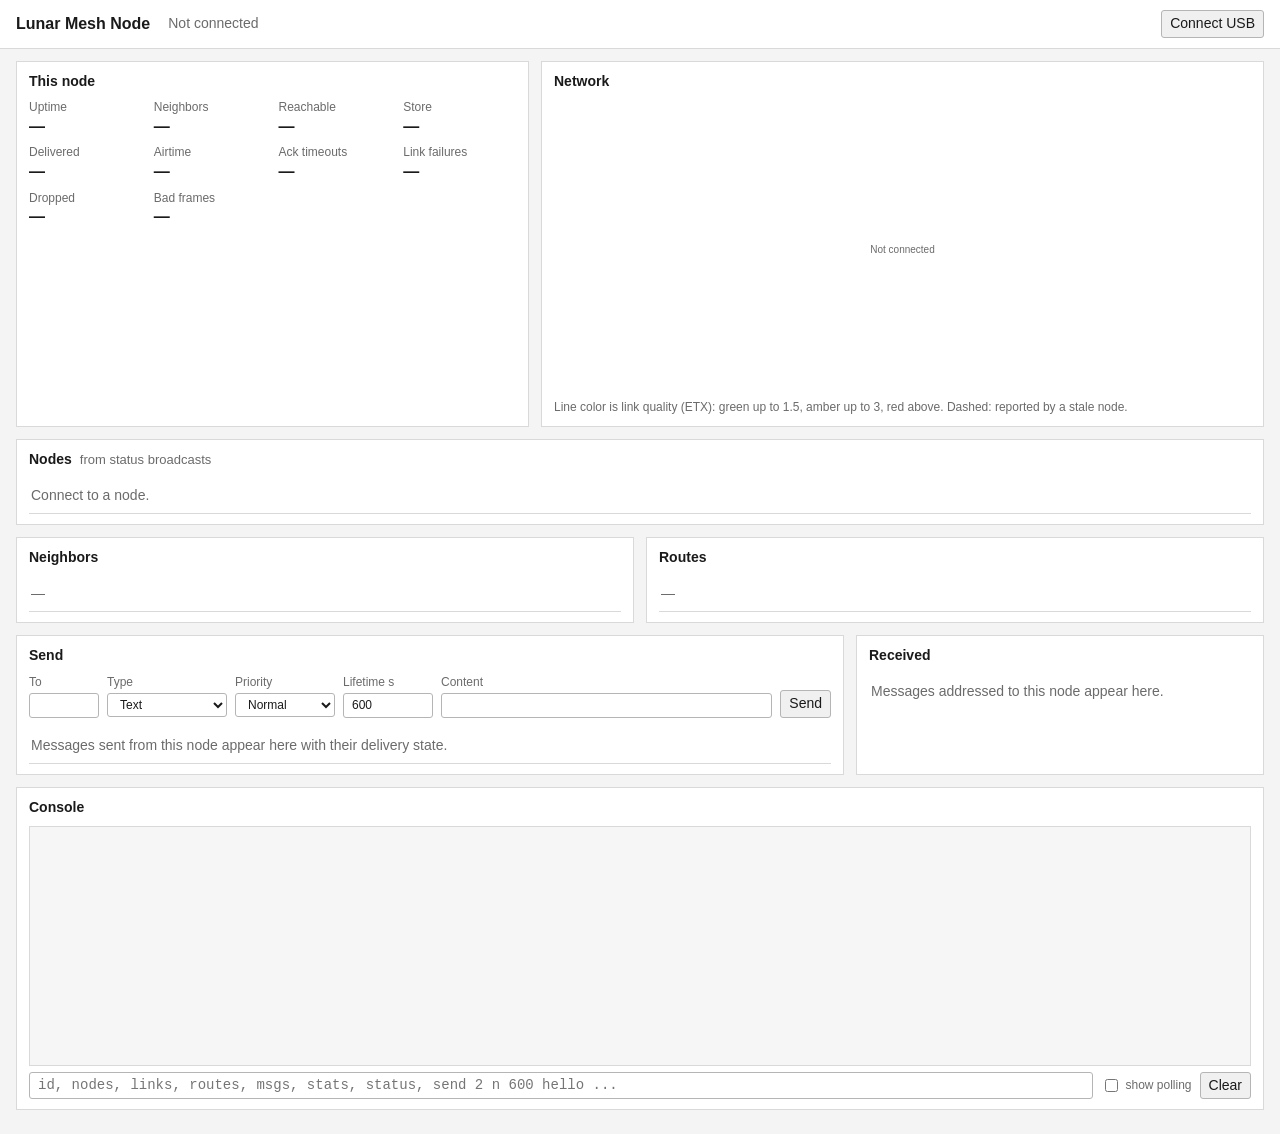
==== index.html @ b84b807c "Updated Responsiveness of Simulated Node Plugin and Kill Behavior" ====
<!doctype html>
<!-- Node interface: talks the mesh-network line protocol over USB serial (Web Serial) or to the simulator bridge in serve.py. -->
<html lang="en">
<head>
<meta charset="utf-8">
<meta name="viewport" content="width=device-width, initial-scale=1">
<title>Lunar Mesh Node</title>
<link rel="icon" href="data:,">
<style>
:root {
  --bg: #f4f4f4; --panel: #ffffff; --panel-2: #f6f6f6; --line: #d9d9d9;
  --text: #1a1a1a; --muted: #6b6b6b; --accent: #1f5fbf;
  --good: #1e8a4c; --fair: #a86f00; --poor: #c62f2f; --stale: #9a9a9a;
  --mono: Consolas, "Cascadia Mono", monospace;
}
* { box-sizing: border-box; }
body { margin: 0; background: var(--bg); color: var(--text); font: 14px/1.4 "Segoe UI", Arial, sans-serif; }
header { display: flex; flex-wrap: wrap; align-items: center; gap: 10px 18px; padding: 10px 16px; background: var(--panel); border-bottom: 1px solid var(--line); }
header h1 { font-size: 16px; margin: 0; }
.ident { display: flex; gap: 16px; flex-wrap: wrap; color: var(--muted); }
.ident b { color: var(--text); }
.spacer { flex: 1; }
button, select, input { font: inherit; color: var(--text); background: #fff; border: 1px solid #b5b5b5; border-radius: 3px; padding: 3px 8px; }
button { cursor: pointer; background: #f0f0f0; }
button:hover:not(:disabled) { background: #e6e6e6; }
button:disabled { opacity: .5; cursor: default; }
#conn { color: var(--muted); }
#conn.on { color: var(--good); font-weight: 600; }
main { display: grid; grid-template-columns: repeat(12, 1fr); gap: 12px; padding: 12px 16px 24px; }
section { background: var(--panel); border: 1px solid var(--line); padding: 10px 12px; min-width: 0; }
section h2 { font-size: 14px; margin: 0 0 8px; display: flex; align-items: baseline; gap: 8px; }
section h2 .count, section h2 .note { font-weight: normal; color: var(--muted); font-size: 13px; }
.c4 { grid-column: span 4; } .c5 { grid-column: span 5; } .c6 { grid-column: span 6; }
.c7 { grid-column: span 7; } .c8 { grid-column: span 8; } .c12 { grid-column: span 12; }
@media (max-width: 1000px) { main > section { grid-column: span 12; } }
.kv { display: grid; grid-template-columns: repeat(auto-fill, minmax(110px, 1fr)); gap: 6px 12px; }
.kv span { display: block; color: var(--muted); font-size: 12px; }
.kv b { font-size: 16px; font-variant-numeric: tabular-nums; }
.scroll { overflow-x: auto; }
table { width: 100%; border-collapse: collapse; font-variant-numeric: tabular-nums; }
th, td { text-align: left; padding: 4px 8px; border-bottom: 1px solid var(--line); white-space: nowrap; }
th { color: var(--muted); font-weight: normal; font-size: 12px; }
td.wrap { white-space: normal; word-break: break-word; }
tr.stale td { color: var(--stale); }
.empty { color: var(--muted); padding: 8px 2px; }
.badge { display: inline-block; padding: 0 5px; font-size: 12px; border: 1px solid var(--line); border-radius: 3px; margin-right: 4px; }
.good { color: var(--good); } .fair { color: var(--fair); } .poor { color: var(--poor); } .muted { color: var(--muted); }
.b-good { border-color: var(--good); color: var(--good); }
.b-fair { border-color: var(--fair); color: var(--fair); }
.b-poor { border-color: var(--poor); color: var(--poor); }
#map { width: 100%; height: 300px; display: block; }
#map text { fill: var(--text); font-size: 12px; text-anchor: middle; dominant-baseline: central; }
#map .lbl { fill: var(--muted); font-size: 10px; }
#map .hit { cursor: pointer; }
#map .hit:hover circle { stroke-width: 4; fill: #eef3fb; }
form.send { display: grid; grid-template-columns: 70px 120px 100px 90px 1fr auto; gap: 8px; margin-bottom: 10px; }
form.send label { display: flex; flex-direction: column; font-size: 12px; color: var(--muted); gap: 2px; }
form.send input, form.send select { width: 100%; }
form.send .go { align-self: end; }
@media (max-width: 700px) { form.send { grid-template-columns: 1fr 1fr; } }
.inbox { max-height: 320px; overflow-y: auto; }
.inbox .m { border-bottom: 1px solid var(--line); padding: 6px 0; }
.inbox .meta { color: var(--muted); font-size: 12px; }
.inbox .body { word-break: break-word; }
.inbox .hex { font-family: var(--mono); font-size: 12px; }
#log { height: 240px; overflow-y: auto; font: 12px/1.4 var(--mono); background: var(--panel-2); border: 1px solid var(--line); padding: 6px 8px; }
#log div { white-space: pre-wrap; word-break: break-all; }
#log .ev { color: var(--accent); }
#log .tx { color: var(--text); font-weight: 600; }
#log .err { color: var(--poor); }
#log .row { color: var(--muted); }
.console-bar { display: flex; gap: 8px; margin-top: 6px; align-items: center; }
.console-bar input[type=text] { flex: 1; font-family: var(--mono); }
.console-bar label { color: var(--muted); font-size: 12px; display: flex; gap: 4px; align-items: center; }
#banner, #down { display: none; grid-column: span 12; background: #fff4f4; border: 1px solid var(--poor); color: var(--poor); padding: 8px 12px; }
#simbar { display: none; grid-column: span 12; }
#simbar .nodes { display: flex; flex-wrap: wrap; gap: 6px; }
#simbar .sn { display: flex; align-items: center; gap: 4px; border: 1px solid var(--line); padding: 3px 4px 3px 8px; }
#simbar .sn.dead b { color: var(--poor); text-decoration: line-through; }
#simbar .sn.att { border-color: var(--accent); }
#simbar button { padding: 1px 6px; font-size: 12px; }
#simbar .cut { display: flex; flex-wrap: wrap; gap: 6px; align-items: center; margin-top: 8px; color: var(--muted); font-size: 12px; }
#simbar .cut input { width: 60px; }
</style>
</head>
<body>
<header>
  <h1>Lunar Mesh Node</h1>
  <span id="conn"><span id="conn-text">Not connected</span></span>
  <div class="ident" id="ident"></div>
  <div class="spacer"></div>
  <button id="btn-usb">Connect USB</button>
  <button id="btn-sim" hidden>Simulator</button>
  <button id="btn-close" hidden>Disconnect</button>
</header>

<main>
  <div id="banner"></div>
  <div id="down"></div>

  <section id="simbar">
    <h2>Simulator <span class="note">plug into any node (or click it on the map), or kill one to watch the mesh route around it</span></h2>
    <div class="nodes" id="sim-nodes"></div>
    <div class="cut">Link
      <input id="cut-a" type="number" min="1" max="254" placeholder="a">
      <input id="cut-b" type="number" min="1" max="254" placeholder="b">
      <button id="btn-cut">Cut</button>
      <button id="btn-join">Join</button>
      <span id="sim-links"></span>
    </div>
  </section>

  <section class="c5">
    <h2>This node <span id="self-state"></span></h2>
    <div class="kv" id="self"></div>
    <div class="scroll" style="margin-top:12px"><table id="frames"></table></div>
  </section>

  <section class="c7">
    <h2>Network <span class="count" id="net-count"></span></h2>
    <svg id="map" role="img" aria-label="Network map"></svg>
    <div class="note muted" style="font-size:12px"><span id="map-hint"></span>Line color is link quality (ETX): green up to 1.5, amber up to 3, red above. Dashed: reported by a stale node.</div>
  </section>

  <section class="c12">
    <h2>Nodes <span class="note">from status broadcasts</span></h2>
    <div class="scroll"><table id="nodes"></table></div>
  </section>

  <section class="c6">
    <h2>Neighbors <span class="count" id="nb-count"></span></h2>
    <div class="scroll"><table id="links"></table></div>
  </section>

  <section class="c6">
    <h2>Routes <span class="count" id="rt-count"></span></h2>
    <div class="scroll"><table id="routes"></table></div>
  </section>

  <section class="c8">
    <h2>Send</h2>
    <form class="send" id="send">
      <label>To<input id="f-dest" type="number" min="1" max="254" list="known" required></label>
      <label>Type<select id="f-type"><option value="text">Text</option><option value="cmd">Command</option><option value="tel">Telemetry (hex)</option></select></label>
      <label>Priority<select id="f-prio"><option value="u">Urgent</option><option value="n" selected>Normal</option><option value="r">Routine</option></select></label>
      <label>Lifetime s<input id="f-life" type="number" min="1" value="600" required></label>
      <label>Content<input id="f-text" type="text" maxlength="200" autocomplete="off" required></label>
      <button class="go" type="submit">Send</button>
    </form>
    <datalist id="known"></datalist>
    <div class="scroll"><table id="sent"></table></div>
  </section>

  <section class="c4">
    <h2>Received <span class="count" id="rx-count"></span></h2>
    <div class="inbox" id="inbox"></div>
  </section>

  <section class="c12">
    <h2>Console</h2>
    <div id="log"></div>
    <div class="console-bar">
      <input type="text" id="cmd" placeholder="id, nodes, links, routes, msgs, stats, status, send 2 n 600 hello ..." autocomplete="off">
      <label><input type="checkbox" id="show-poll"> show polling</label>
      <button id="btn-clear">Clear</button>
    </div>
  </section>
</main>

<script>
"use strict";
const $ = id => document.getElementById(id);
const REFRESH_MS = 5000;
const FRAME_TYPES = ["HELLO", "DATA", "HOP_ACK", "STATUS", "ROUTE_REQ"];
const FLAGS = [[1, "low battery", "poor"], [2, "store > 75 %", "fair"], [4, "radio fault", "poor"], [8, "rebooted", "fair"], [16, "no neighbors", "poor"]];
const STATE_CLASS = { queued: "", transmitted: "b-fair", delivered: "b-good", expired: "b-poor", failed: "b-poor" };
const BW_KHZ = { 7: "125 kHz", 8: "250 kHz", 9: "500 kHz" };

let transport = null;
let speed = 1;
let st;

function fresh() {
  return {
    ident: null, radio: null, links: [], routes: [], nodes: [], msgs: [], stats: null,
    sent: new Map(), inbox: [], storeDepth: null, clock: null, sim: null, down: false,
  };
}
st = fresh();
let simIds = new Set();  // every simulator node seen this connection, so killed nodes stay on screen

/* Live state the attached node reports; cleared when the simulator kills it. */
function clearLive() {
  Object.assign(st, { links: [], routes: [], nodes: [], msgs: [], stats: null, storeDepth: null });
}

/* Take in a simulator @topo reply and track whether the attached node is alive. */
function noteSim(topo) {
  topo.alive.forEach(id => simIds.add(id));
  topo.links.forEach(([a, b]) => { simIds.add(a); simIds.add(b); });
  const down = !topo.alive.includes(topo.attached);
  if (st.down && !down) {
    st = Object.assign(fresh(), { sim: topo });  // revived: the node restarted with empty tables
    $("log").innerHTML = "";
    log(`node ${topo.attached} revived`, "ev");
  } else {
    if (down && !st.down) { clearLive(); log(`node ${topo.attached} is down`, "err"); }
    st.sim = topo;
  }
  st.down = down;
}
function simNodeIds() {
  return [...simIds].filter(x => Number.isInteger(x) && x > 0 && x < 255).sort((a, b) => a - b);
}

/* Node clock: the latest event time plus elapsed wall time. */
function nodeNow() {
  if (!st.clock) return null;
  return st.clock.t + (performance.now() - st.clock.at) * speed;
}
function noteClock(t) {
  if (typeof t === "number") st.clock = { t, at: performance.now() };
}

/* Formatting */
const esc = s => String(s).replace(/[&<>"']/g, c => ({ "&": "&amp;", "<": "&lt;", ">": "&gt;", '"': "&quot;", "'": "&#39;" }[c]));
function etxClass(e) {
  if (e === "inf" || e === undefined || e === null) return "poor";
  return e <= 1.5 ? "good" : e <= 3 ? "fair" : "poor";
}
const etxText = e => e === "inf" ? "∞" : Number(e).toFixed(2);
function ago(ms) {
  const now = nodeNow();
  if (now === null || ms === undefined) return "—";
  const s = Math.max(0, Math.round((now - ms) / 1000));
  return s < 90 ? `${s} s ago` : s < 5400 ? `${Math.round(s / 60)} min ago` : `${Math.round(s / 3600)} h ago`;
}
function duration(s) {
  if (s === null || s === undefined) return "—";
  s = Math.floor(s);
  const d = Math.floor(s / 86400), h = Math.floor(s % 86400 / 3600), m = Math.floor(s % 3600 / 60);
  return d ? `${d} d ${h} h` : h ? `${h} h ${m} min` : m ? `${m} min ${s % 60} s` : `${s} s`;
}
const volts = mv => mv ? (mv / 1000).toFixed(2) + " V" : "—";
const pct = q => Math.round(q / 255 * 100) + " %";
const clockText = () => new Date().toLocaleTimeString([], { hour12: false });

/* Console log */
function log(text, cls) {
  const box = $("log");
  const atBottom = box.scrollTop + box.clientHeight >= box.scrollHeight - 4;
  const div = document.createElement("div");
  if (cls) div.className = cls;
  div.textContent = `${clockText()}  ${text}`;
  box.appendChild(div);
  while (box.childElementCount > 600) box.firstChild.remove();
  if (atBottom) box.scrollTop = box.scrollHeight;
}

/* Command queue: one command on the wire at a time; dump rows collect until the end line. */
const queue = [];
let pending = null;
function command(line, quiet = true) {
  return new Promise((resolve, reject) => {
    queue.push({ line, quiet, resolve, reject });
    pump();
  });
}
function pump() {
  if (pending || !queue.length || !transport) return;
  pending = queue.shift();
  pending.rows = [];
  pending.timer = setTimeout(() => finish(new Error(`no reply to "${pending.line}"`)), 4000);
  if (!pending.quiet || $("show-poll").checked) log("> " + pending.line, "tx");
  transport.send(pending.line).catch(e => finish(e));
}
function finish(err, result) {
  const p = pending;
  if (!p) return;
  pending = null;
  clearTimeout(p.timer);
  if (err) p.reject(err); else p.resolve(result);
  pump();
}
function dropQueue() {
  if (pending) finish(new Error("disconnected"));
  while (queue.length) queue.shift().reject(new Error("disconnected"));
}

function onLine(raw) {
  let o;
  try { o = JSON.parse(raw); } catch { log(raw); return; }
  if (o.ev) {
    log(raw, o.ev === "error" || (o.ev === "radio" && o.state === "error") ? "err" : "ev");
    onEvent(o);
    return;
  }
  const show = pending && (!pending.quiet || $("show-poll").checked);
  if (show || !pending) log(raw, o.ok === false ? "err" : "row");
  if (!pending) return;
  if ("end" in o) finish(null, { rows: pending.rows, truncated: !!o.truncated });
  else if ("ok" in o) finish(null, o);
  else pending.rows.push(o);
}

/* Events */
let refreshSoon = null;
function scheduleRefresh() {
  if (refreshSoon) return;
  refreshSoon = setTimeout(() => { refreshSoon = null; refresh(); }, 800);
}

function onEvent(e) {
  noteClock(e.t);
  switch (e.ev) {
    case "boot":
      st = Object.assign(fresh(), { sim: st.sim });
      $("banner").style.display = "none";
      start();
      return;
    case "error":
      showBanner(`Node reported an error: ${e.what || "unknown"}`);
      break;
    case "radio":
      st.radio = e;
      if (e.state === "error") showBanner(`Radio error: ${e.cmd || ""} → ${e.reply || ""}`);
      renderIdent();
      break;
    case "msg": {
      const key = `${e.origin}:${e.id}`;
      const m = st.sent.get(key) || { origin: e.origin, id: e.id };
      Object.assign(m, { dest: e.dest, type: e.type, prio: e.prio, state: e.state, reason: e.reason, result: e.result, at: clockText() });
      st.sent.set(key, m);
      renderSent();
      scheduleRefresh();
      break;
    }
    case "rx":
      st.inbox.unshift({ ...e, at: clockText() });
      if (st.inbox.length > 200) st.inbox.pop();
      renderInbox();
      break;
    case "store":
      st.storeDepth = e.depth;
      renderSelf();
      break;
    default:
      scheduleRefresh();
  }
}

function showBanner(text) {
  $("banner").textContent = text;
  $("banner").style.display = "block";
}

/* Polling */
let refreshing = false, refreshAgain = false;
async function dump(line) {
  const res = await command(line);
  if (!res.rows) throw new Error(`${line}: ${res.reason || "no rows"}`);
  return res.rows;
}
async function refresh() {
  if (!transport) return;
  if (refreshing) { refreshAgain = true; return; }
  refreshing = true;
  try {
    // Topology first: a killed node answers nothing else, and the controls must still update.
    if (st.sim) {
      const topo = await command("@topo");
      if (topo.ok) noteSim(topo);
    }
    if (st.down) { renderAll(); return; }
    if (!st.ident) {
      const id = await command("id");
      if (id.ok) { st.ident = id; renderIdent(); }
    }
    st.links = await dump("links");
    st.routes = await dump("routes");
    st.nodes = await dump("nodes");
    st.msgs = await dump("msgs");
    st.stats = (await dump("stats"))[0] || null;
    for (const r of st.msgs) {
      if (st.ident && r.origin === st.ident.id && r.role !== "relay") {
        const key = `${r.origin}:${r.id}`;
        const m = st.sent.get(key) || { origin: r.origin, id: r.id };
        Object.assign(m, { dest: r.dest, type: r.type, prio: r.prio, state: r.state, attempts: r.attempts, lifetime: r.lifetime_s });
        st.sent.set(key, m);
      }
    }
    renderAll();
  } catch (e) {
    if (transport) log(String(e.message || e), "err");
    if (st.sim) scheduleRefresh();  // e.g. killed mid-poll: the next pass sees it via @topo
  } finally {
    refreshing = false;
    if (refreshAgain && transport) { refreshAgain = false; setTimeout(refresh, 0); }
  }
}
setInterval(refresh, REFRESH_MS);
setInterval(() => { if (transport) { renderSelf(); renderNodes(); renderLinks(); } }, 1000);

function start() {
  renderAll();
  refresh();
}

/* Rendering */
function renderAll() {
  renderDown(); renderIdent(); renderSelf(); renderMap(); renderNodes(); renderLinks(); renderRoutes(); renderSent(); renderInbox(); renderSim(); renderKnown();
}

function renderDown() {
  const down = transport && st.down;
  $("down").style.display = down ? "block" : "none";
  if (down) $("down").textContent = `Node ${st.sim.attached} is down: it was killed in the simulator. Revive it, or click another node on the map to plug in.`;
  $("self-state").innerHTML = down ? '<span class="badge b-poor">down</span>' : "";
}

function renderIdent() {
  const parts = [];
  if (st.ident) {
    parts.push(`<span>Node <b>${st.ident.id}</b></span>`);
    if (st.ident.station) parts.push(`<span>Station <b>${esc(st.ident.station)}</b></span>`);
    parts.push(`<span>Network <b>${st.ident.net}</b></span>`);
  }
  if (st.radio) {
    const r = st.radio;
    if (r.state === "ready") {
      const mhz = r.band_hz ? (r.band_hz / 1e6).toFixed(3) + " MHz" : "";
      parts.push(`<span>Radio <b>${esc(r.driver)}</b> ${mhz} SF${r.sf} ${BW_KHZ[r.bw] || "BW" + r.bw} ${r.power_dbm} dBm</span>`);
    } else {
      parts.push(`<span>Radio <b class="poor">${esc(r.state)}</b></span>`);
    }
  }
  $("ident").innerHTML = parts.join("");
}

function renderSelf() {
  const s = st.stats;
  const now = nodeNow();
  const up = st.links.filter(l => l.up && l.bidir).length;
  const reach = st.routes.filter(r => !r.retracted).length;
  const held = st.msgs.filter(m => m.role !== "history").length;
  const tiles = [
    ["Uptime", now === null || st.down ? "—" : duration(now / 1000)],
    ["Neighbors", st.ident ? `${up}` : "—"],
    ["Reachable", st.ident ? `${reach}` : "—"],
    ["Store", st.storeDepth ?? (st.ident ? held : "—")],
    ["Delivered", s ? s.delivered : "—"],
    ["Airtime", s ? duration(s.airtime_ms / 1000) : "—"],
    ["Ack timeouts", s ? s.ack_timeouts : "—"],
    ["Link failures", s ? s.link_failures : "—"],
    ["Dropped", s ? s.evicted + s.expired + s.hop_limit_drops : "—"],
    ["Bad frames", s ? s.rx_bad_tag + s.rx_foreign + s.rx_malformed : "—"],
  ];
  $("self").innerHTML = tiles.map(([k, v]) => `<div><span>${k}</span><b>${esc(v)}</b></div>`).join("");
  if (!s) { $("frames").innerHTML = ""; return; }
  $("frames").innerHTML = `<tr><th>Frames</th>${FRAME_TYPES.map(t => `<th>${t}</th>`).join("")}</tr>` +
    `<tr><td>Sent</td>${FRAME_TYPES.map((_, i) => `<td>${s.tx_frames[i]}</td>`).join("")}</tr>` +
    `<tr><td>Received</td>${FRAME_TYPES.map((_, i) => `<td>${s.rx_frames[i]}</td>`).join("")}</tr>`;
}

/* True when the simulator says this node is killed. */
const simDead = id => !!(st.sim && st.sim.alive && !st.sim.alive.includes(id));

function flagBadges(f) {
  const out = FLAGS.filter(([bit]) => f & bit).map(([, name, c]) => `<span class="badge b-${c}">${name}</span>`);
  return out.length ? out.join("") : `<span class="muted">ok</span>`;
}

function renderNodes() {
  const rows = [...st.nodes].sort((a, b) => a.node - b.node);
  if (!rows.length) {
    $("nodes").innerHTML = `<tr><td class="empty">${transport ? st.down ? "Node is down." : "No status heard yet; each node broadcasts about once a minute." : "Connect to a node."}</td></tr>`;
    return;
  }
  $("nodes").innerHTML = `<tr><th>Node</th><th>Station</th><th>Battery</th><th>Uptime</th><th>Store</th><th>Lost</th><th>Health</th><th>Heard</th><th>Its neighbors (ETX)</th></tr>` +
    rows.map(n => `<tr class="${n.stale ? "stale" : ""}">
      <td><b>${n.node}</b>${simDead(n.node) ? ' <span class="badge b-poor">killed</span>' : n.stale ? ' <span class="badge">stale</span>' : ""}</td>
      <td>${esc(n.station || "—")}</td><td>${volts(n.batt_mv)}</td><td>${duration(n.uptime_s)}</td>
      <td>${n.store}</td><td>${n.lost}</td><td>${flagBadges(n.flags)}</td><td>${ago(n.heard_ms)}</td>
      <td class="wrap">${n.neighbors.map(([id, e]) => `${id} <span class="${etxClass(e)}">(${etxText(e)})</span>`).join(", ") || "—"}</td></tr>`).join("");
}

function renderLinks() {
  $("nb-count").textContent = st.links.length ? `${st.links.filter(l => l.up).length} up` : "";
  if (!st.links.length) {
    $("links").innerHTML = `<tr><td class="empty">${transport ? st.down ? "Node is down." : "No neighbors heard." : "—"}</td></tr>`;
    return;
  }
  $("links").innerHTML = `<tr><th>Node</th><th>State</th><th>ETX</th><th>We hear</th><th>Hears us</th><th>RSSI</th><th>SNR</th><th>Heard</th></tr>` +
    [...st.links].sort((a, b) => a.id - b.id).map(l => {
      const state = !l.up ? '<span class="badge b-poor">down</span>' : l.bidir ? '<span class="badge b-good">up</span>' : '<span class="badge b-fair">one-way</span>';
      return `<tr class="${l.up ? "" : "stale"}"><td><b>${l.id}</b></td><td>${state}</td>
        <td class="${etxClass(l.etx)}">${etxText(l.etx)}</td><td>${pct(l.rxq)}</td><td>${pct(l.txq)}</td>
        <td>${l.rssi} dBm</td><td>${l.snr} dB</td><td>${ago(l.heard_ms)}</td></tr>`;
    }).join("");
}

function renderRoutes() {
  $("rt-count").textContent = st.routes.length ? `${st.routes.filter(r => !r.retracted).length} reachable` : "";
  if (!st.routes.length) {
    $("routes").innerHTML = `<tr><td class="empty">${transport ? st.down ? "Node is down." : "No routes yet." : "—"}</td></tr>`;
    return;
  }
  $("routes").innerHTML = `<tr><th>Destination</th><th>Next hop</th><th>Metric (ETX)</th><th>Seq</th><th></th></tr>` +
    [...st.routes].sort((a, b) => a.dest - b.dest).map(r => `<tr class="${r.retracted ? "stale" : ""}">
      <td><b>${r.dest}</b></td><td>${r.retracted ? "—" : r.next === r.dest ? `${r.next} <span class="muted">direct</span>` : r.next}</td>
      <td>${etxText(r.metric)}</td><td>${r.seq}</td>
      <td>${r.retracted ? '<span class="badge b-poor">lost</span>' : ""}</td></tr>`).join("");
}

function renderSent() {
  const rows = [...st.sent.values()].sort((a, b) => b.id - a.id);
  if (!rows.length) { $("sent").innerHTML = `<tr><td class="empty">Messages sent from this node appear here with their delivery state.</td></tr>`; return; }
  $("sent").innerHTML = `<tr><th>Id</th><th>To</th><th>Type</th><th>Priority</th><th>State</th><th>Detail</th><th>Content</th></tr>` +
    rows.map(m => {
      const detail = m.state === "delivered" ? (m.result && m.result !== "delivered" ? m.result : "") : (m.reason && m.reason !== "none" ? m.reason.replace("_", " ") : "");
      return `<tr><td>${m.id}</td><td>${m.dest ?? "—"}</td><td>${m.type || "—"}</td><td>${m.prio || "—"}</td>
        <td><span class="badge ${STATE_CLASS[m.state] || ""}">${m.state || "—"}</span></td><td class="muted">${esc(detail)}</td>
        <td class="wrap">${esc(m.content ?? "")}</td></tr>`;
    }).join("");
}

function renderInbox() {
  $("rx-count").textContent = st.inbox.length || "";
  if (!st.inbox.length) { $("inbox").innerHTML = `<div class="empty">Messages addressed to this node appear here.</div>`; return; }
  $("inbox").innerHTML = st.inbox.map(m => `<div class="m">
    <div class="meta">from <b>${m.origin}</b> · ${m.type} · ${m.prio} · ${m.hops} hop${m.hops === 1 ? "" : "s"} · ${m.at}</div>
    <div class="body ${m.text === undefined ? "hex" : ""}">${esc(m.text ?? m.hex)}</div></div>`).join("");
}

function renderKnown() {
  const ids = new Set([...st.nodes.map(n => n.node), ...st.routes.map(r => r.dest)]);
  $("known").innerHTML = [...ids].sort((a, b) => a - b).map(id => `<option value="${id}">`).join("");
}

/* Map: the node's own links plus the neighbor lists in every status it has heard. */
function renderMap() {
  const svg = $("map");
  const self = st.ident ? st.ident.id : null;
  const info = new Map(st.nodes.map(n => [n.node, n]));
  const ids = new Set(info.keys());
  if (self !== null) ids.add(self);
  const sim = !!(transport && st.sim && st.sim.alive);
  if (sim) {
    simNodeIds().forEach(id => ids.add(id));  // every simulated node is drawn, so any can be plugged into
    ids.add(st.sim.attached);
  }
  const attached = sim ? st.sim.attached : self;
  const edges = new Map();
  const addEdge = (a, b, etx, stale) => {
    if (a === b) return;
    const key = a < b ? `${a}-${b}` : `${b}-${a}`;
    const old = edges.get(key);
    const worse = !old || etx === "inf" || (old.etx !== "inf" && etx > old.etx);
    if (!old) edges.set(key, { a, b, etx, stale });
    else edges.set(key, { a, b, etx: worse ? etx : old.etx, stale: old.stale && stale });
    ids.add(a); ids.add(b);
  };
  if (self !== null) for (const l of st.links) if (l.up) addEdge(self, l.id, l.etx, false);
  for (const n of st.nodes) for (const [id, e] of n.neighbors) addEdge(n.node, id, e, n.stale);

  const list = [...ids].sort((a, b) => a - b);
  $("net-count").textContent = list.length ? `${list.length} node${list.length === 1 ? "" : "s"}` : "";
  const w = svg.clientWidth || 600, h = 300, cx = w / 2, cy = h / 2, r = Math.min(w, h) / 2 - 34;
  const pos = new Map(list.map((id, i) => {
    const a = -Math.PI / 2 + 2 * Math.PI * i / list.length;
    return [id, list.length === 1 ? [cx, cy] : [cx + r * Math.cos(a), cy + r * Math.sin(a)]];
  }));
  const color = c => `var(--${c})`;
  let out = "";
  for (const e of edges.values()) {
    const [x1, y1] = pos.get(e.a), [x2, y2] = pos.get(e.b);
    out += `<line x1="${x1}" y1="${y1}" x2="${x2}" y2="${y2}" stroke="${e.stale ? color("stale") : color(etxClass(e.etx))}" stroke-width="2" ${e.stale ? 'stroke-dasharray="4 4"' : ""} opacity=".85"/>`;
  }
  for (const id of list) {
    const [x, y] = pos.get(id);
    const n = info.get(id);
    const me = id === attached, dead = simDead(id);
    const stale = n ? n.stale : !me;
    const fill = dead ? "#fdeaea" : me ? "#e3ecfa" : "#fff";
    const stroke = dead ? "var(--poor)" : me ? "var(--accent)" : stale ? "var(--stale)" : n && n.flags & 21 ? "var(--poor)" : "var(--good)";
    const textStyle = [me ? "font-weight:700" : "", dead ? "fill:var(--poor);text-decoration:line-through" : stale && !me ? "fill:var(--stale)" : ""].join(";");
    const label = dead ? "killed" : n && n.station ? n.station : "";
    const click = sim && !me;
    out += click ? `<g class="hit" data-attach="${id}"><title>Plug into node ${id}${dead ? " (killed)" : ""}</title>` : "<g>";
    if (me && sim) out += `<circle cx="${x}" cy="${y}" r="22" fill="none" stroke="var(--accent)" stroke-width="1.5"/>`;
    out += `<circle cx="${x}" cy="${y}" r="17" fill="${fill}" stroke="${stroke}" stroke-width="2.5" ${dead ? 'stroke-dasharray="4 3"' : ""}/>`;
    out += `<text x="${x}" y="${y}" style="${textStyle}">${id}</text>`;
    if (label) out += `<text class="lbl" x="${x}" y="${y + 27}" ${dead ? 'style="fill:var(--poor)"' : ""}>${esc(label)}</text>`;
    out += "</g>";
  }
  if (!list.length) out = `<text x="${cx}" y="${cy}" class="lbl">${transport ? "Waiting for the first status broadcasts" : "Not connected"}</text>`;
  svg.setAttribute("viewBox", `0 0 ${w} ${h}`);
  svg.innerHTML = out;
  $("map-hint").textContent = sim ? "Click a node to plug into it. " : "";
}
window.addEventListener("resize", renderMap);
$("map").addEventListener("click", ev => {
  const g = ev.target.closest("[data-attach]");
  if (g) attachTo(Number(g.dataset.attach));
});

/* Simulator controls */
function renderSim() {
  $("simbar").style.display = st.sim ? "block" : "none";
  if (!st.sim || !st.sim.alive) return;
  const alive = new Set(st.sim.alive);
  const ids = simNodeIds();
  $("sim-nodes").innerHTML = ids.map(id => {
    const live = alive.has(id), att = id === st.sim.attached;
    return `<div class="sn ${live ? "" : "dead"} ${att ? "att" : ""}"><b>${id}</b>
      ${att ? '<span class="muted">attached</span>' : `<button data-attach="${id}">plug in</button>`}
      <button data-sim="${live ? "@kill" : "@revive"} ${id}">${live ? "kill" : "revive"}</button></div>`;
  }).join("");
  $("sim-links").textContent = "links: " + st.sim.links.map(([a, b, loss]) => `${a}-${b}${loss ? ` (${loss} %)` : ""}`).join("  ");
}
async function attachTo(id) {
  if (!transport || !st.sim || id === st.sim.attached) return;
  const res = await command(`@attach ${id}`, false).catch(e => ({ ok: false, reason: e.message }));
  if (res.ok) {
    st = Object.assign(fresh(), { sim: { ...st.sim, attached: id } });
    $("log").innerHTML = "";
    log(`plugged into node ${id}`, "ev");
    renderAll();
  }
  refresh();
}
$("simbar").addEventListener("click", async ev => {
  const at = ev.target.closest("button[data-attach]");
  if (at) { attachTo(Number(at.dataset.attach)); return; }
  const b = ev.target.closest("button[data-sim]");
  if (!b) return;
  await command(b.dataset.sim, false).catch(() => {});
  refresh();
});
async function simLink(verb) {
  const a = $("cut-a").value, b = $("cut-b").value;
  if (!a || !b) return;
  await command(`${verb} ${a} ${b}`, false).catch(() => {});
  refresh();
}
$("btn-cut").onclick = () => simLink("@cut");
$("btn-join").onclick = () => simLink("@join");

/* Send form */
$("f-type").onchange = () => { $("f-prio").disabled = $("f-type").value !== "text"; };
$("send").addEventListener("submit", async ev => {
  ev.preventDefault();
  if (!transport) return;
  const dest = $("f-dest").value, type = $("f-type").value, life = $("f-life").value;
  let content = $("f-text").value.replace(/[\r\n]+/g, " ").trim();
  if (!content) return;
  if (type === "tel") content = content.replace(/\s+/g, "");
  const line = type === "text" ? `send ${dest} ${$("f-prio").value} ${life} ${content}` : `${type} ${dest} ${life} ${content}`;
  try {
    const res = await command(line, false);
    if (res.ok) {
      const key = `${res.origin}:${res.id}`;
      const m = st.sent.get(key) || { origin: res.origin, id: res.id, dest: Number(dest), state: "queued" };
      m.content = content;
      st.sent.set(key, m);
      $("f-text").value = "";
      renderSent();
    } else {
      log(`send refused: ${res.reason}`, "err");
    }
  } catch (e) { log(String(e.message || e), "err"); }
});

/* Console input */
$("cmd").addEventListener("keydown", async ev => {
  if (ev.key !== "Enter" || !transport) return;
  const line = $("cmd").value.trim();
  if (!line) return;
  $("cmd").value = "";
  try {
    const res = await command(line, false);
    if (res.ok && /^(send|cmd|tel) /.test(line)) {
      const m = st.sent.get(`${res.origin}:${res.id}`);
      if (m) { m.content = line.split(" ").slice(line.startsWith("send") ? 4 : 3).join(" "); renderSent(); }
    }
  } catch (e) { log(String(e.message || e), "err"); }
});
$("btn-clear").onclick = () => { $("log").innerHTML = ""; };

/* Transports */
function setConnected(kind) {
  const on = !!kind;
  $("conn").classList.toggle("on", on);
  $("conn-text").textContent = kind === "usb" ? "USB serial" : kind === "sim" ? "Simulator" : "Not connected";
  $("btn-usb").hidden = on;
  $("btn-sim").hidden = on || !simAvailable;
  $("btn-close").hidden = !on;
}

async function connected(t) {
  transport = t;
  st = fresh();
  simIds = new Set();
  if (t.kind === "sim") st.sim = { alive: null, links: [] };
  $("log").innerHTML = "";
  $("banner").style.display = "none";
  setConnected(t.kind);
  log(`connected (${t.kind === "usb" ? "USB serial, 115200 baud" : "simulator"})`, "ev");
  start();
}

function disconnected(reason) {
  if (!transport) return;
  transport = null;
  dropQueue();
  setConnected(null);
  log(reason || "disconnected", "err");
  renderAll();
}

async function connectUsb() {
  if (!("serial" in navigator)) {
    showBanner("This browser has no Web Serial. Use Chrome or Edge, and open the page from http://localhost (run serve.py).");
    return;
  }
  let port;
  try { port = await navigator.serial.requestPort(); } catch { return; }
  try { await port.open({ baudRate: 115200 }); } catch (e) {
    showBanner(`Could not open the port: ${e.message}. Close any other serial monitor (PlatformIO, PuTTY) using it.`);
    return;
  }
  const encoder = new TextEncoder();
  const writer = port.writable.getWriter();
  let reader = null, closing = false;
  const t = {
    kind: "usb",
    send: line => writer.write(encoder.encode(line + "\n")),
    close: async () => {
      closing = true;
      try { await reader?.cancel(); } catch {}
      await loop;
      try { writer.releaseLock(); } catch {}
      try { await port.close(); } catch {}
      disconnected("disconnected");
    },
  };
  const loop = (async () => {
    const dec = new TextDecoder();
    let buf = "";
    while (port.readable && !closing) {
      reader = port.readable.getReader();
      try {
        for (;;) {
          const { value, done } = await reader.read();
          if (done) break;
          buf += dec.decode(value, { stream: true });
          let i;
          while ((i = buf.indexOf("\n")) >= 0) {
            const line = buf.slice(0, i).replace(/\r$/, "");
            buf = buf.slice(i + 1);
            if (line) onLine(line);
          }
          if (buf.length > 4096) buf = "";
        }
      } catch (e) {
        if (!closing) log(`serial: ${e.message}`, "err");
      } finally {
        reader.releaseLock();
      }
    }
    if (!closing) disconnected("USB disconnected");
  })();
  connected(t);
}

let simAvailable = false;
function connectSim() {
  const src = new EventSource("/sim/events");
  const t = {
    kind: "sim",
    send: line => fetch("/sim/send", { method: "POST", body: line }).then(r => { if (!r.ok) throw new Error("bridge refused"); }),
    close: async () => { src.close(); disconnected("disconnected"); },
  };
  src.onmessage = e => onLine(e.data);
  src.onerror = () => { if (src.readyState === EventSource.CLOSED) disconnected("simulator bridge closed"); };
  src.onopen = () => { if (transport !== t) connected(t); };
}

$("btn-usb").onclick = connectUsb;
$("btn-sim").onclick = connectSim;
$("btn-close").onclick = () => transport && transport.close();

(async () => {
  try {
    const r = await fetch("/sim/info");
    if (r.ok) {
      const info = await r.json();
      simAvailable = true;
      speed = info.speed || 1;
    }
  } catch {}
  setConnected(null);
  renderAll();
  if (simAvailable && new URLSearchParams(location.search).has("sim")) connectSim();
})();
</script>
</body>
</html>
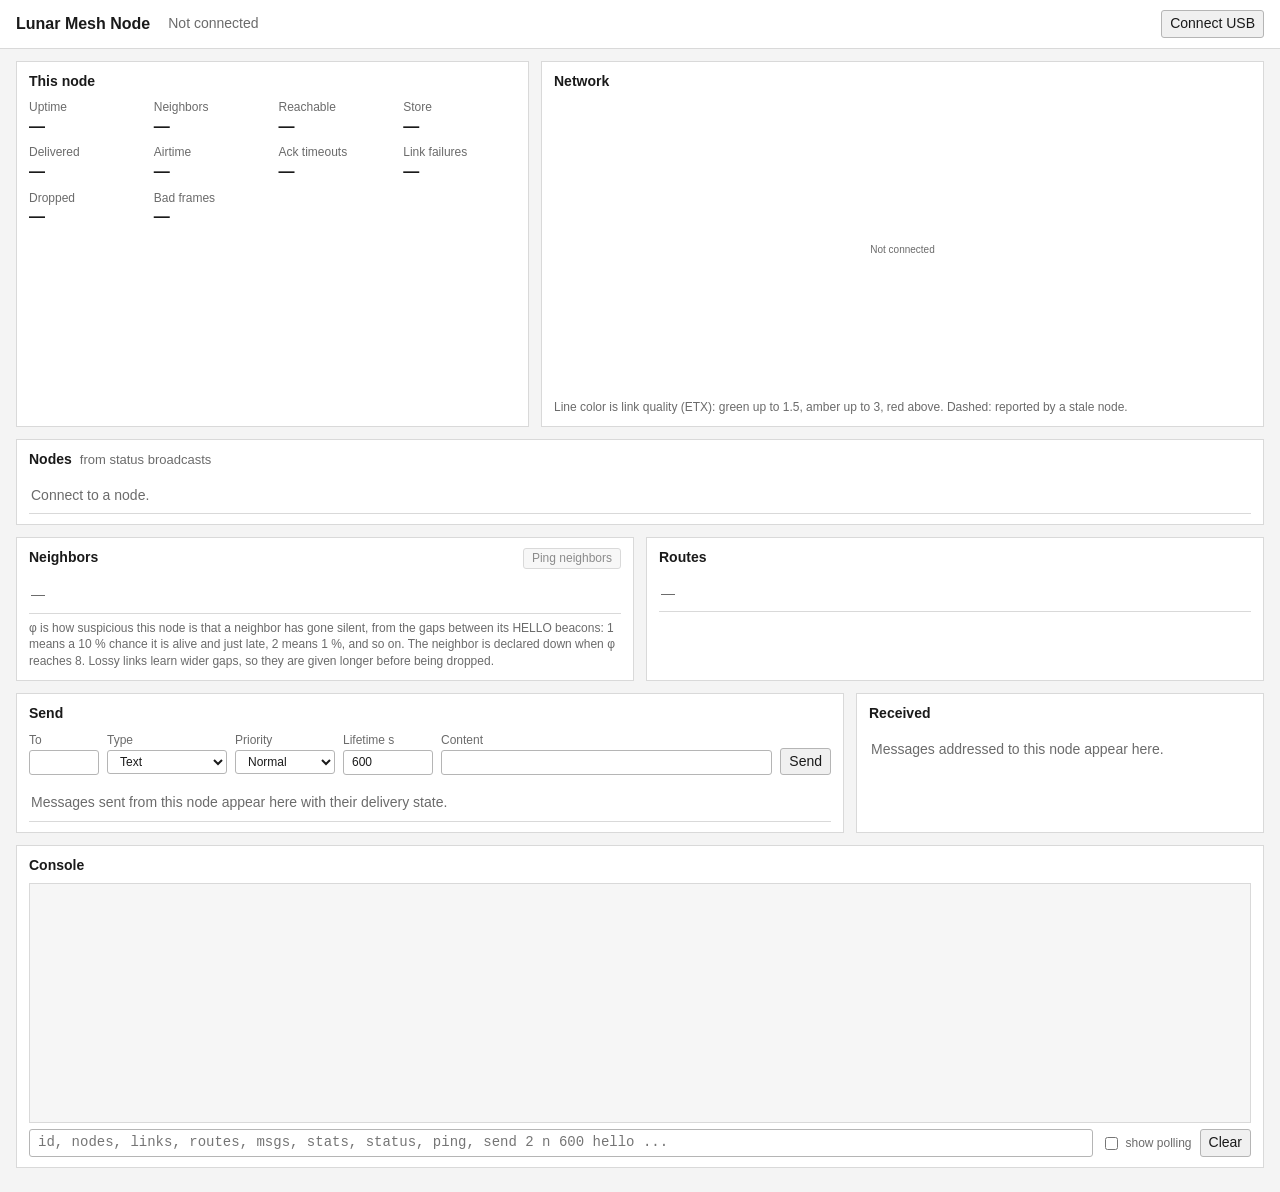
==== commit eb776146: "Show phi accrual per neighbor and add a Ping neighbors button The neighbor table gains a live phi ba" ====
--- a/index.html
+++ b/index.html
@@ -48,6 +48,12 @@
 .b-good { border-color: var(--good); color: var(--good); }
 .b-fair { border-color: var(--fair); color: var(--fair); }
 .b-poor { border-color: var(--poor); color: var(--poor); }
+.phi { display: flex; align-items: center; gap: 6px; }
+.phi .bar { width: 54px; height: 6px; background: var(--panel-2); border: 1px solid var(--line); border-radius: 3px; overflow: hidden; }
+.phi .bar i { display: block; height: 100%; }
+.phi .bar i.good { background: var(--good); } .phi .bar i.fair { background: var(--fair); } .phi .bar i.poor { background: var(--poor); }
+section h2 .tools { margin-left: auto; display: flex; gap: 8px; align-items: baseline; font-weight: normal; font-size: 12px; }
+section h2 .tools button { padding: 1px 8px; font-size: 12px; }
 #map { width: 100%; height: 300px; display: block; }
 #map text { fill: var(--text); font-size: 12px; text-anchor: middle; dominant-baseline: central; }
 #map .lbl { fill: var(--muted); font-size: 10px; }
@@ -81,6 +87,20 @@
 #simbar button { padding: 1px 6px; font-size: 12px; }
 #simbar .cut { display: flex; flex-wrap: wrap; gap: 6px; align-items: center; margin-top: 8px; color: var(--muted); font-size: 12px; }
 #simbar .cut input { width: 60px; }
+#simbar .sn .why { font-size: 11px; color: var(--poor); }
+.simctl { display: grid; grid-template-columns: 130px 1fr; gap: 8px 12px; margin-top: 10px; padding-top: 10px; border-top: 1px solid var(--line); align-items: center; }
+.simctl > .k { color: var(--muted); font-size: 12px; }
+.simctl > .v { display: flex; flex-wrap: wrap; gap: 6px 10px; align-items: center; font-size: 13px; }
+.simctl .v label { display: flex; gap: 4px; align-items: center; color: var(--muted); font-size: 12px; }
+.simctl input[type=number] { width: 70px; }
+.simctl input[type=range] { width: 160px; padding: 0; }
+.simctl .val { min-width: 48px; font-variant-numeric: tabular-nums; font-weight: 600; }
+.simctl .clock { font-family: var(--mono); font-size: 13px; }
+.simctl .paused { color: var(--fair); font-weight: 600; }
+#sim-sched-list { display: flex; flex-direction: column; gap: 4px; width: 100%; }
+#sim-sched-list .se { display: flex; gap: 8px; align-items: center; font-size: 12px; }
+#sim-err { color: var(--poor); font-size: 12px; }
+@media (max-width: 700px) { .simctl { grid-template-columns: 1fr; } }
 </style>
 </head>
 <body>
@@ -108,6 +128,54 @@
       <button id="btn-join">Join</button>
       <span id="sim-links"></span>
     </div>
+    <div class="simctl">
+      <div class="k">Clock</div>
+      <div class="v">
+        <button id="sim-run">Pause</button>
+        <label>Speed <input id="sim-speed" type="range" min="0" max="9" step="1"></label><span class="val" id="sim-speed-v"></span>
+        <label>Step <select id="sim-step-size">
+          <option value="0.5">0.5 s</option><option value="1">1 s</option><option value="5" selected>5 s</option><option value="10">10 s</option>
+          <option value="30">30 s</option><option value="60">1 min</option><option value="300">5 min</option><option value="900">15 min</option>
+        </select></label>
+        <button id="sim-step" title="Advance simulated time by the step size (→ key)">Step ▸</button>
+        <span class="clock" id="sim-clock"></span>
+      </div>
+
+      <div class="k">Link loss</div>
+      <div class="v">
+        <input id="sim-loss" type="range" min="0" max="90" step="1"><span class="val" id="sim-loss-v"></span>
+        <span class="muted" style="font-size:12px">applied to every link now up, and to links you join</span>
+      </div>
+
+      <div class="k">Random outages</div>
+      <div class="v">
+        <label>Nodes down <input id="sim-cn" type="range" min="0" max="50" step="1"></label><span class="val" id="sim-cn-v"></span>
+        <label>Links down <input id="sim-cl" type="range" min="0" max="50" step="1"></label><span class="val" id="sim-cl-v"></span>
+        <label>Mean outage <input id="sim-cm" type="number" min="1" max="86400" step="1"> s</label>
+        <label><input id="sim-cs" type="checkbox"> spare the plugged-in node</label>
+        <button id="sim-heal" title="End every random outage now">Heal all</button>
+      </div>
+
+      <div class="k">Scheduled downtime</div>
+      <div class="v">
+        <label>Node <select id="sim-sn"></select></label>
+        <label>Starts in <input id="sim-ss" type="number" min="0" value="10"> s</label>
+        <label>Down for <input id="sim-sd" type="number" min="1" value="60"> s</label>
+        <label>Repeat every <input id="sim-se" type="number" min="0" value="0"> s</label>
+        <button id="sim-sadd">Add</button>
+        <span class="muted" style="font-size:12px">repeat 0 = once; e.g. down 300 s every 900 s for a duty-cycled node</span>
+        <div id="sim-sched-list"></div>
+      </div>
+
+      <div class="k">Restart network</div>
+      <div class="v">
+        <label>Topology <select id="sim-rt"><option>random</option><option>line</option><option>ring</option><option>diamond</option></select></label>
+        <label>Nodes <input id="sim-rn" type="number" min="2" max="16"></label>
+        <label>Seed <input id="sim-rs" type="number" min="0"></label>
+        <button id="sim-restart" title="Start a fresh simulated network; all node state is lost">Restart</button>
+        <span id="sim-err"></span>
+      </div>
+    </div>
   </section>
 
   <section class="c5">
@@ -128,8 +196,11 @@
   </section>
 
   <section class="c6">
-    <h2>Neighbors <span class="count" id="nb-count"></span></h2>
+    <h2>Neighbors <span class="count" id="nb-count"></span>
+      <span class="tools"><span class="muted" id="ping-note"></span>
+        <button id="btn-ping" title="Broadcast a HELLO beacon now; every neighbor that hears it answers with its own HELLO" disabled>Ping neighbors</button></span></h2>
     <div class="scroll"><table id="links"></table></div>
+    <div class="note muted" style="font-size:12px;margin-top:6px">φ is how suspicious this node is that a neighbor has gone silent, from the gaps between its HELLO beacons: 1 means a 10 % chance it is alive and just late, 2 means 1 %, and so on. The neighbor is declared down when φ reaches <span id="phi-down">8</span>. Lossy links learn wider gaps, so they are given longer before being dropped.</div>
   </section>
 
   <section class="c6">
@@ -160,7 +231,7 @@
     <h2>Console</h2>
     <div id="log"></div>
     <div class="console-bar">
-      <input type="text" id="cmd" placeholder="id, nodes, links, routes, msgs, stats, status, send 2 n 600 hello ..." autocomplete="off">
+      <input type="text" id="cmd" placeholder="id, nodes, links, routes, msgs, stats, status, ping, send 2 n 600 hello ..." autocomplete="off">
       <label><input type="checkbox" id="show-poll"> show polling</label>
       <button id="btn-clear">Clear</button>
     </div>
@@ -177,13 +248,15 @@
 const BW_KHZ = { 7: "125 kHz", 8: "250 kHz", 9: "500 kHz" };
 
 let transport = null;
-let speed = 1;
+let speed = 1;      // simulated ms per real ms right now (0 while paused)
+let simStatus = null;  // the bridge's clock and control settings
+const SPEEDS = [0.1, 0.25, 0.5, 1, 2, 5, 10, 20, 50, 100];
 let st;
 
 function fresh() {
   return {
     ident: null, radio: null, links: [], routes: [], nodes: [], msgs: [], stats: null,
-    sent: new Map(), inbox: [], storeDepth: null, clock: null, sim: null, down: false,
+    sent: new Map(), inbox: [], storeDepth: null, clock: null, sim: null, down: false, ping: null,
   };
 }
 st = fresh();
@@ -243,6 +316,43 @@
 }
 const volts = mv => mv ? (mv / 1000).toFixed(2) + " V" : "—";
 const pct = q => Math.round(q / 255 * 100) + " %";
+
+/* Phi accrual, as the node computes it (SPEC 7.3): phi = log10(1 + e^z), z = y (1.5976 + 0.070566 y^2),
+   y = (t - mean - pause) / sd, t = time since the neighbor's last HELLO. Computed here between polls so it climbs live. */
+const PHI_MAX = 136.6;
+function phiAt(t, mean, sd) {
+  const y = Math.max(-16, Math.min(16, (t - mean) / Math.max(sd, 1)));
+  const z = y * (1.5976 + 0.070566 * y * y);
+  const p = z > 0 ? z / Math.LN10 + Math.log10(1 + Math.exp(-z)) : Math.log10(1 + Math.exp(z));
+  return Math.min(PHI_MAX, p);
+}
+const phiDown = () => (st.ident && st.ident.phi_down) || 8;
+const phiPause = () => (st.ident && st.ident.phi_pause_ms) || 0;
+function livePhi(l) {
+  const now = nodeNow();
+  if (now === null || l.hello_at_ms === undefined || !l.hello_ms) return l.phi;
+  return phiAt(now - l.hello_at_ms, l.hello_ms + phiPause(), l.hello_sd_ms);
+}
+/* Silence after the last HELLO at which phi reaches the down threshold. */
+function silenceLimit(l) {
+  let lo = 0, hi = 16;
+  for (let i = 0; i < 40; i++) { const m = (lo + hi) / 2; if (phiAt(m, 0, 1) >= phiDown()) hi = m; else lo = m; }
+  return l.hello_ms + phiPause() + hi * l.hello_sd_ms;
+}
+function phiClass(p) {
+  return p < 1 ? "good" : p < phiDown() / 2 ? "fair" : "poor";
+}
+function phiCell(l) {
+  if (l.phi === undefined) return "—";
+  if (!l.up) return '<span class="muted">—</span>';
+  const p = livePhi(l);
+  const w = Math.min(100, p / phiDown() * 100);
+  const limit = l.hello_ms ? silenceLimit(l) : null;
+  const left = limit !== null && nodeNow() !== null ? Math.max(0, limit - (nodeNow() - l.hello_at_ms)) : null;
+  const tip = limit === null ? "" : `Declared down after ${(limit / 1000).toFixed(1)} s without a HELLO` + (left !== null ? `; ${(left / 1000).toFixed(0)} s left at this rate` : "");
+  return `<span class="phi" title="${tip}"><span class="bar"><i class="${phiClass(p)}" style="width:${w.toFixed(0)}%"></i></span><span class="${phiClass(p)}">${p.toFixed(2)}</span></span>`;
+}
+const helloText = l => l.hello_ms ? `${(l.hello_ms / 1000).toFixed(1)} s <span class="muted">± ${(l.hello_sd_ms / 1000).toFixed(1)}</span>` : "—";
 const clockText = () => new Date().toLocaleTimeString([], { hour12: false });
 
 /* Console log */
@@ -485,18 +595,56 @@
 }
 
 function renderLinks() {
+  renderPing();
+  $("phi-down").textContent = phiDown();
   $("nb-count").textContent = st.links.length ? `${st.links.filter(l => l.up).length} up` : "";
   if (!st.links.length) {
     $("links").innerHTML = `<tr><td class="empty">${transport ? st.down ? "Node is down." : "No neighbors heard." : "—"}</td></tr>`;
     return;
   }
-  $("links").innerHTML = `<tr><th>Node</th><th>State</th><th>ETX</th><th>We hear</th><th>Hears us</th><th>RSSI</th><th>SNR</th><th>Heard</th></tr>` +
+  const ping = st.ping;
+  $("links").innerHTML = `<tr><th>Node</th><th>State</th><th>ETX</th><th title="Suspicion that the neighbor has gone silent; down at ${phiDown()}">φ</th><th title="Mean gap between its periodic HELLOs ± standard deviation, as learned by this node">HELLO every</th><th>We hear</th><th>Hears us</th><th>RSSI</th><th>SNR</th><th>Heard</th></tr>` +
     [...st.links].sort((a, b) => a.id - b.id).map(l => {
       const state = !l.up ? '<span class="badge b-poor">down</span>' : l.bidir ? '<span class="badge b-good">up</span>' : '<span class="badge b-fair">one-way</span>';
-      return `<tr class="${l.up ? "" : "stale"}"><td><b>${l.id}</b></td><td>${state}</td>
-        <td class="${etxClass(l.etx)}">${etxText(l.etx)}</td><td>${pct(l.rxq)}</td><td>${pct(l.txq)}</td>
+      const answered = ping && pingAnswered(l) ? ' <span class="badge b-good" title="A HELLO from this neighbor arrived after the ping">answered</span>' : "";
+      return `<tr class="${l.up ? "" : "stale"}"><td><b>${l.id}</b></td><td>${state}${answered}</td>
+        <td class="${etxClass(l.etx)}">${etxText(l.etx)}</td><td>${phiCell(l)}</td><td>${helloText(l)}</td><td>${pct(l.rxq)}</td><td>${pct(l.txq)}</td>
         <td>${l.rssi} dBm</td><td>${l.snr} dB</td><td>${ago(l.heard_ms)}</td></tr>`;
     }).join("");
+}
+
+/* Ping: one HELLO now; neighbors that hear it answer with a triggered HELLO within about 1 to 3 s of node time.
+   A neighbor counts as answered when its last-HELLO time moves after the ping. */
+const PING_WINDOW_MS = 15000;  // node time in which answers are still expected
+const PING_SHOW_MS = 30000;    // wall time the result stays on screen
+function pingAnswered(l) {
+  const p = st.ping;
+  return !!p && l.hello_at_ms !== undefined && l.hello_at_ms !== p.before.get(l.id) && l.hello_at_ms >= p.at - 1000;
+}
+function renderPing() {
+  const btn = $("btn-ping");
+  btn.disabled = !transport || st.down || !st.ident;
+  if (st.ping && performance.now() - st.ping.wall > PING_SHOW_MS) st.ping = null;  // wall time, so the result stays readable at any sim speed
+  const p = st.ping, now = nodeNow();
+  if (!p) { $("ping-note").textContent = ""; return; }
+  const up = st.links.filter(l => l.up);
+  const got = up.filter(pingAnswered).length;
+  const open = now !== null && now - p.at < PING_WINDOW_MS;
+  $("ping-note").textContent = `ping: ${got} of ${up.length} answered${open ? "…" : ""}`;
+}
+async function sendPing() {
+  const before = new Map(st.links.map(l => [l.id, l.hello_at_ms]));
+  const at = nodeNow();
+  let res;
+  try { res = await command("ping", false); } catch (e) { log(String(e.message || e), "err"); return; }
+  if (!res.ok) {
+    $("ping-note").textContent = res.reason === "too_soon" ? "ping: wait a moment" : `ping failed: ${res.reason}`;
+    return;
+  }
+  st.ping = { at: at ?? 0, before, wall: performance.now() };
+  renderLinks();
+  const k = speed > 0 ? speed : 1;  // replies come in node time; poll sooner than the 5 s cycle while they arrive
+  for (const ms of [1500, 3500, 6000]) setTimeout(refresh, ms / k);
 }
 
 function renderRoutes() {
@@ -612,12 +760,122 @@
   const ids = simNodeIds();
   $("sim-nodes").innerHTML = ids.map(id => {
     const live = alive.has(id), att = id === st.sim.attached;
+    const why = simStatus && simStatus.down[id];
     return `<div class="sn ${live ? "" : "dead"} ${att ? "att" : ""}"><b>${id}</b>
+      ${why ? `<span class="why">${why.map(r => r.startsWith("schedule") ? "scheduled" : r).join(", ")}</span>` : ""}
       ${att ? '<span class="muted">attached</span>' : `<button data-attach="${id}">plug in</button>`}
       <button data-sim="${live ? "@kill" : "@revive"} ${id}">${live ? "kill" : "revive"}</button></div>`;
   }).join("");
-  $("sim-links").textContent = "links: " + st.sim.links.map(([a, b, loss]) => `${a}-${b}${loss ? ` (${loss} %)` : ""}`).join("  ");
-}
+  const cut = simStatus ? simStatus.links_down.map(([a, b]) => `${a}-${b} (outage)`) : [];
+  $("sim-links").textContent = "links: " + st.sim.links.map(([a, b, loss]) => `${a}-${b}${loss ? ` (${loss} %)` : ""}`).concat(cut).join("  ");
+  const sel = $("sim-sn"), keep = sel.value;
+  const opts = ids.map(id => `<option value="${id}">${id}</option>`).join("");
+  if (sel.dataset.opts !== opts) { sel.innerHTML = opts; sel.dataset.opts = opts; if (keep) sel.value = keep; }
+}
+
+/* Clock, loss, outages, schedule: the bridge owns them; the page shows its status and posts changes. */
+async function simControl(req) {
+  $("sim-err").textContent = "";
+  try {
+    const r = await fetch("/sim/control", { method: "POST", body: JSON.stringify(req) });
+    const o = await r.json();
+    if (!o.ok) { $("sim-err").textContent = o.reason || "refused"; log(`simulator: ${o.reason || "refused"}`, "err"); return null; }
+    onSimStatus(o);
+    return o;
+  } catch (e) { log(`simulator: ${e.message}`, "err"); return null; }
+}
+
+function onSimStatus(s) {
+  const restarted = simStatus && s.generation !== simStatus.generation;
+  simStatus = s;
+  speed = s.paused ? 0 : s.speed;
+  st.clock = { t: s.sim_ms, at: performance.now() };  // a simulated node's clock is the simulator's clock
+  if (restarted && transport && transport.kind === "sim") {
+    st = fresh();
+    st.sim = { alive: null, links: [] };
+    simIds = new Set();
+    $("log").innerHTML = "";
+    log(`simulator restarted: ${s.args.topo} of ${s.args.nodes}, seed ${s.args.seed}`, "ev");
+    renderAll();
+    refresh();
+  }
+  renderSimCtl();
+}
+
+const nearestSpeed = x => SPEEDS.reduce((bi, v, i) => Math.abs(Math.log(v / x)) < Math.abs(Math.log(SPEEDS[bi] / x)) ? i : bi, 0);
+const idle = el => document.activeElement !== el;  // leave a control alone while the user is on it
+function clockFmt(ms) {
+  const s = Math.floor(ms / 1000), h = Math.floor(s / 3600), m = Math.floor(s % 3600 / 60);
+  return `${h}:${String(m).padStart(2, "0")}:${String(s % 60).padStart(2, "0")}.${Math.floor(ms % 1000 / 100)}`;
+}
+const secs = ms => duration(ms / 1000);
+
+function renderSimCtl() {
+  const s = simStatus;
+  if (!s) return;
+  $("sim-run").textContent = s.paused ? "▶ Run" : "❚❚ Pause";
+  if (idle($("sim-speed"))) $("sim-speed").value = nearestSpeed(s.speed);
+  $("sim-speed-v").textContent = `×${s.speed}`;
+  $("sim-clock").innerHTML = `sim time ${clockFmt(s.sim_ms)}${s.paused ? ' <span class="paused">paused</span>' : ""}`;
+  if (idle($("sim-loss"))) $("sim-loss").value = s.loss;
+  $("sim-loss-v").textContent = `${s.loss} %`;
+  if (idle($("sim-cn"))) $("sim-cn").value = s.chaos.node_pct;
+  if (idle($("sim-cl"))) $("sim-cl").value = s.chaos.link_pct;
+  $("sim-cn-v").textContent = `${s.chaos.node_pct} %`;
+  $("sim-cl-v").textContent = `${s.chaos.link_pct} %`;
+  if (idle($("sim-cm"))) $("sim-cm").value = s.chaos.mean_s;
+  $("sim-cs").checked = s.chaos.spare_attached;
+  if (idle($("sim-rt"))) $("sim-rt").value = s.args.topo;
+  if (idle($("sim-rn")) && !$("sim-rn").value) $("sim-rn").value = s.args.nodes;
+  if (idle($("sim-rs")) && $("sim-rs").value === "") $("sim-rs").value = s.args.seed;
+  $("sim-sched-list").innerHTML = s.schedule.map(e => {
+    const when = e.next_ms === null ? "done" : `${e.down ? "back up" : "goes down"} in ${secs(e.next_ms - s.sim_ms)}`;
+    return `<div class="se"><b>node ${e.node}</b> down ${secs(e.dur_ms)} ${e.every_ms ? `every ${secs(e.every_ms)}` : "once"}
+      ${e.down ? '<span class="badge b-poor">down now</span>' : ""}<span class="muted">${when}</span>
+      <button data-unsched="${e.id}">remove</button></div>`;
+  }).join("");
+}
+
+let lastSpeedSent = null;
+$("sim-run").onclick = () => simStatus && simControl({ op: "pause", value: !simStatus.paused });
+$("sim-speed").oninput = () => {
+  const v = SPEEDS[$("sim-speed").value];
+  $("sim-speed-v").textContent = `×${v}`;
+  if (v !== lastSpeedSent) { lastSpeedSent = v; simControl({ op: "speed", value: v }); }
+};
+async function simStep() {
+  if (!simStatus) return;
+  if (!simStatus.paused) await simControl({ op: "pause", value: true });
+  await simControl({ op: "step", seconds: Number($("sim-step-size").value) });
+  setTimeout(refresh, 250);
+}
+$("sim-step").onclick = simStep;
+document.addEventListener("keydown", ev => {
+  if (ev.key !== "ArrowRight" || !simStatus || !transport || transport.kind !== "sim") return;
+  if (ev.target.closest("input, select, textarea")) return;
+  ev.preventDefault();
+  simStep();
+});
+$("sim-loss").oninput = () => { $("sim-loss-v").textContent = `${$("sim-loss").value} %`; };
+$("sim-loss").onchange = async () => { await simControl({ op: "loss", value: Number($("sim-loss").value) }); refresh(); };
+for (const [id, key] of [["sim-cn", "node_pct"], ["sim-cl", "link_pct"]]) {
+  $(id).oninput = () => { $(id + "-v").textContent = `${$(id).value} %`; };
+  $(id).onchange = () => simControl({ op: "chaos", [key]: Number($(id).value) });
+}
+$("sim-cm").onchange = () => simControl({ op: "chaos", mean_s: Number($("sim-cm").value) || 60 });
+$("sim-cs").onchange = () => simControl({ op: "chaos", spare_attached: $("sim-cs").checked });
+$("sim-heal").onclick = async () => { await simControl({ op: "chaos", heal: true }); refresh(); };
+$("sim-sadd").onclick = async () => {
+  await simControl({ op: "sched_add", node: Number($("sim-sn").value), start_in_s: Number($("sim-ss").value) || 0,
+    dur_s: Number($("sim-sd").value) || 60, every_s: Number($("sim-se").value) || 0 });
+  refresh();
+};
+$("sim-sched-list").addEventListener("pointerdown", async ev => {  // pointerdown: the list is redrawn as its countdowns tick
+  const b = ev.target.closest("button[data-unsched]");
+  if (b) { await simControl({ op: "sched_remove", id: Number(b.dataset.unsched) }); refresh(); }
+});
+$("sim-restart").onclick = () => simControl({ op: "restart", topo: $("sim-rt").value,
+  nodes: Number($("sim-rn").value) || 8, seed: Number($("sim-rs").value) || 0 });
 async function attachTo(id) {
   if (!transport || !st.sim || id === st.sim.attached) return;
   const res = await command(`@attach ${id}`, false).catch(e => ({ ok: false, reason: e.message }));
@@ -640,7 +898,8 @@
 async function simLink(verb) {
   const a = $("cut-a").value, b = $("cut-b").value;
   if (!a || !b) return;
-  await command(`${verb} ${a} ${b}`, false).catch(() => {});
+  const loss = verb === "@join" && simStatus ? ` ${simStatus.loss}` : "";
+  await command(`${verb} ${a} ${b}${loss}`, false).catch(() => {});
   refresh();
 }
 $("btn-cut").onclick = () => simLink("@cut");
@@ -686,6 +945,7 @@
   } catch (e) { log(String(e.message || e), "err"); }
 });
 $("btn-clear").onclick = () => { $("log").innerHTML = ""; };
+$("btn-ping").onclick = sendPing;
 
 /* Transports */
 function setConnected(kind) {
@@ -782,6 +1042,7 @@
     close: async () => { src.close(); disconnected("disconnected"); },
   };
   src.onmessage = e => onLine(e.data);
+  src.addEventListener("sim", e => onSimStatus(JSON.parse(e.data)));
   src.onerror = () => { if (src.readyState === EventSource.CLOSED) disconnected("simulator bridge closed"); };
   src.onopen = () => { if (transport !== t) connected(t); };
 }
@@ -796,7 +1057,8 @@
     if (r.ok) {
       const info = await r.json();
       simAvailable = true;
-      speed = info.speed || 1;
+      speed = info.paused ? 0 : info.speed || 1;
+      simStatus = info;
     }
   } catch {}
   setConnected(null);
